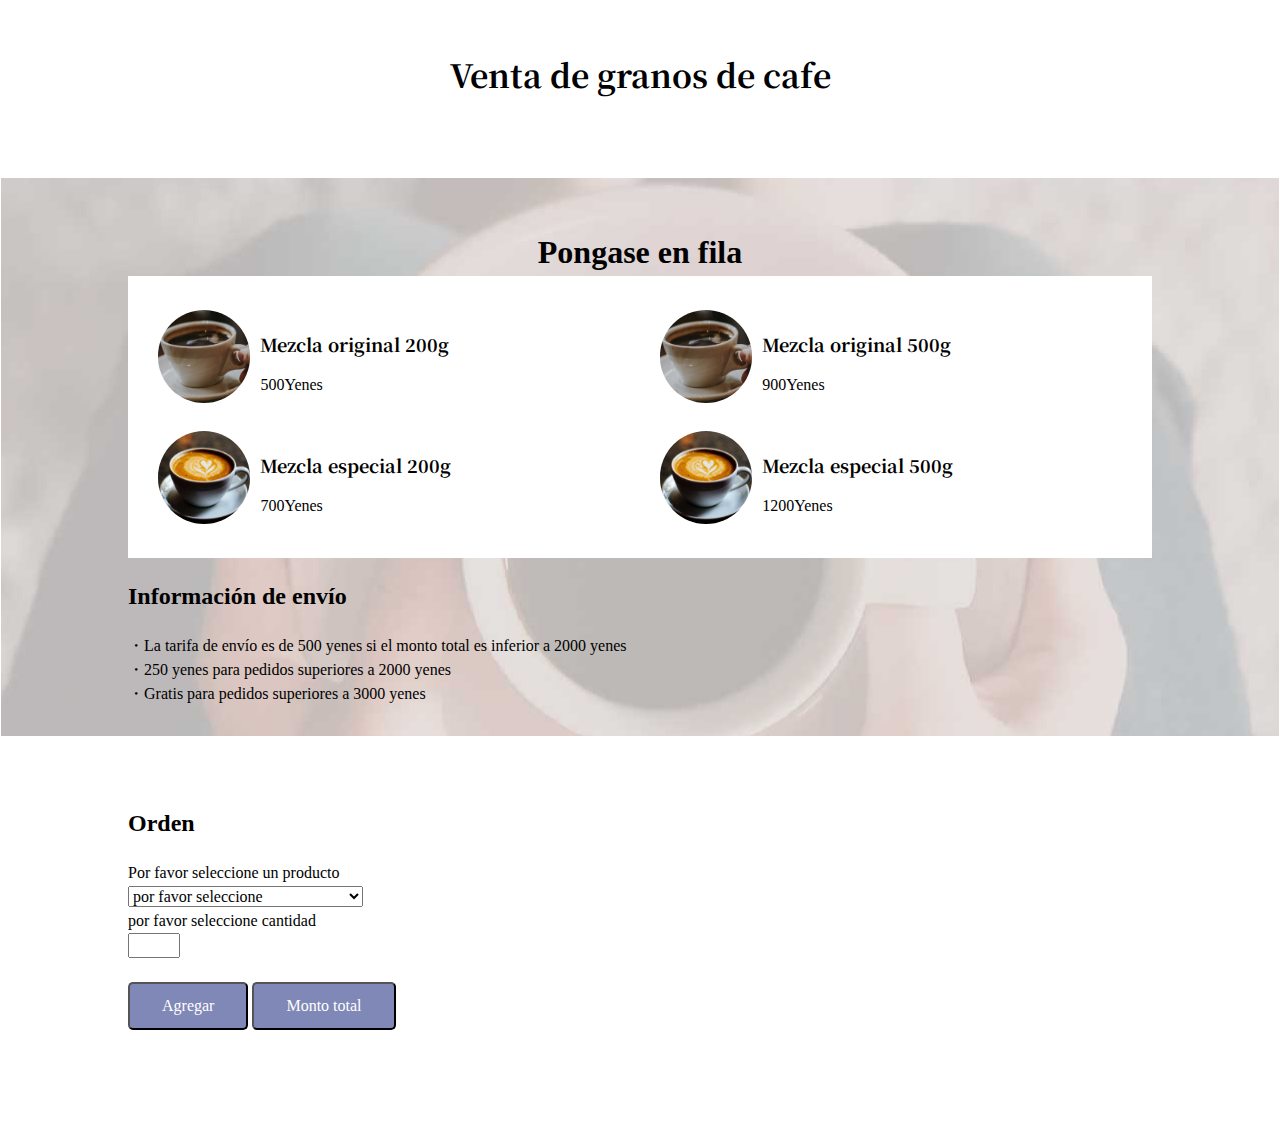
==== JavaScript_Sample/Sale.html @ 334df2ba "Add files via upload" ====
<!DOCTYPE html>
<html>
  <head>
    <title>DIC cafe</title>
    <link href="css/normalize.css" rel="stylesheet">
    <link href="css/sale.css" rel="stylesheet">
    <link href="https://fonts.googleapis.com/css2?family=Noto+Serif+JP:wght@400;700&display=swap" rel="stylesheet">
  </head>
  <body>
    <section class="section_inner">
      <div class="section_title">
        <h1>Venta de granos de cafe</h1>
      </div>
    </section>

    <section class="section_inner menu_section">
      <div class="center">
        <!-- <h1 class="menu_title">ラインナップ</h1> -->
         <h1>Pongase en fila</h1>
      </div>
      <ul class="menu_list coffee_menu">
        <li class="caffee_menu_list_item">
          <div class="caffee_menu_content">
            <h2 class="menu_item_title">Mezcla original 200g</h2>
            <p class="caffee_menu_price">500Yenes</p>
          </div>
          <img src="Imagenes/sample_cafe1.jpg" class="caffee_menu_image">
        </li>
        <li class="caffee_menu_list_item">
          <div class="caffee_menu_content">
            <h2 class="menu_item_title">Mezcla original 500g</h2>
            <p class="caffee_menu_price">900Yenes</p>
          </div>
          <img src="Imagenes/sample_cafe1.jpg" class="caffee_menu_image">
        </li>
        <li class="caffee_menu_list_item">
          <div class="caffee_menu_content">
            <h2 class="menu_item_title">Mezcla especial 200g</h2>
            <p class="caffee_menu_price">700Yenes</p>
          </div>
          <img src="Imagenes/sample_cafe3.jpg" class="caffee_menu_image">
        </li>
        <li class="caffee_menu_list_item">
          <div class="caffee_menu_content">
            <h2 class="menu_item_title">Mezcla especial 500g</h2>
            <p class="caffee_menu_price">1200Yenes</p>
          </div>
          <img src="Imagenes/sample_cafe3.jpg" class="caffee_menu_image">
        </li>
      </ul>
      <h2>Información de envío</h2>
      <ul>
        <li>・La tarifa de envío es de 500 yenes si el monto total es inferior a 2000 yenes</li>
        <li>・250 yenes para pedidos superiores a 2000 yenes</li>
        <li>・Gratis para pedidos superiores a 3000 yenes</li>
      </ul>
    </section>

    <section class="section_inner">
      <h2>Orden</h2>
      <form>
        <p>Por favor seleccione un producto</p>
        <div>
          <select id="producto" required>
            <option hidden value="0">por favor seleccione</option>
            <option value="500">Mezcla original 200g 500Yenes</option>
            <option value="900">Mezcla original 500g 900Yenes</option>
            <option value="700">Mezcla especial 200g 700Yenes</option>
            <option value="1200">Mezcla especial 500g 1200Yenes</option>
          </select>
          <p>por favor seleccione cantidad</p>
          <input type="number" min="1" max="5" id="numero" required>
        </div>
        <br>
        <input type="button" class="btn" value="Agregar" onclick="add()">
        <input type="button" class="btn" value="Monto total" onclick="calc()">
      </form>
    </section>
    <script type="text/javascript" src="JavaScript/Sale.js"></script>
  </body>
</html>
---- JavaScript_Sample/css/sale.css ----
html {
    height: 100%;
  }
  body {
    position: relative;
    padding-bottom: 75px;
    min-height: 100%;
  }
  .center {
    text-align: center;
  }
  .section_inner {
    padding: 50px 10% 30px;
  }
  .section_title {
    font-family: 'Noto Serif JP', serif;
    text-align: center;
    margin-bottom: 50px;
  }
  .menu_section {
    background: url("../Imagenes/sample_menu_bg.jpg") no-repeat bottom;
    background-attachment: fixed;
  }
  .menu_title {
    display: inline-block;
    font-family: 'Noto Serif JP', serif;
    text-align: center;
    font-size: 1.5rem;
    color: #42210b;
    border-bottom: solid #42210b 1px;
    margin-bottom: 20px;
  }
  .menu_list {
    display: flex;
    justify-content: space-between;
    flex-wrap: wrap;
    padding-bottom: 50px;
  }
  .recommended_menu_item {
    width: 49%;
    display: flex;
    flex-direction: row-reverse;
    box-shadow: 2px 2px 5px rgba(0,0,0,0.4);;
  }
  .menu_item_title {
    font-size: 18px;
    font-family: 'Noto Serif JP', serif;
  }
  .coffee_menu {
    background: #fff;
    padding: 20px;
  }
  .caffee_menu_list_item {
    width: 49%;
    display: flex;
    flex-direction: row-reverse;
    align-items: center;
    padding: 10px;
  }
  .caffee_menu_image {
    width: 20%;
    border-radius: 50%;
  }
  .caffee_menu_content {
    width: 80%;
    padding: 10px;
  }
  .btn {
    display: inline-block;
    padding: .8rem 2rem;
    z-index: 10;
    text-align: center;
    border-radius: 5px;
    background: rgba(127,136,182,1);
    color: white;
  }
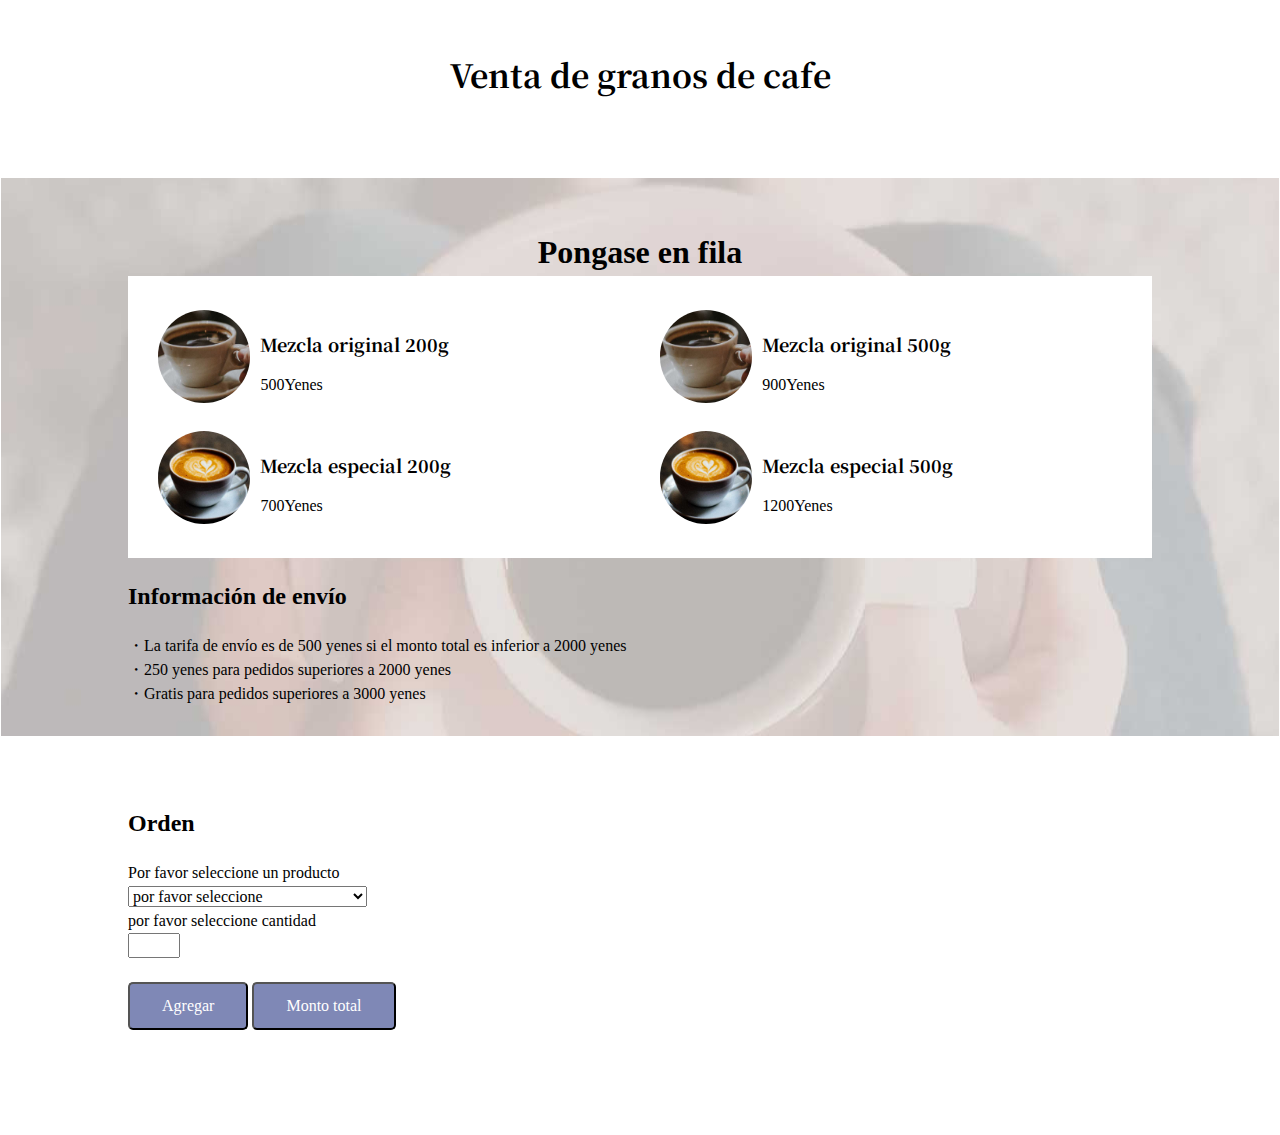
==== commit c0eef545: "Cambios a ser confirmados: 	modificados:     JavaScript_Sample/JavaScript/Sale.js 	modificados:     " ====
--- a/JavaScript_Sample/Sale.html
+++ b/JavaScript_Sample/Sale.html
@@ -63,10 +63,10 @@
         <div>
           <select id="producto" required>
             <option hidden value="0">por favor seleccione</option>
-            <option value="500">Mezcla original 200g 500Yenes</option>
-            <option value="900">Mezcla original 500g 900Yenes</option>
-            <option value="700">Mezcla especial 200g 700Yenes</option>
-            <option value="1200">Mezcla especial 500g 1200Yenes</option>
+            <option value="1">Mezcla original 200g 500 Yenes</option>
+            <option value="2">Mezcla original 500g 900 Yenes</option>
+            <option value="3">Mezcla especial 200g 700 Yenes</option>
+            <option value="4">Mezcla especial 500g 1200 Yenes</option>
           </select>
           <p>por favor seleccione cantidad</p>
           <input type="number" min="1" max="5" id="numero" required>
